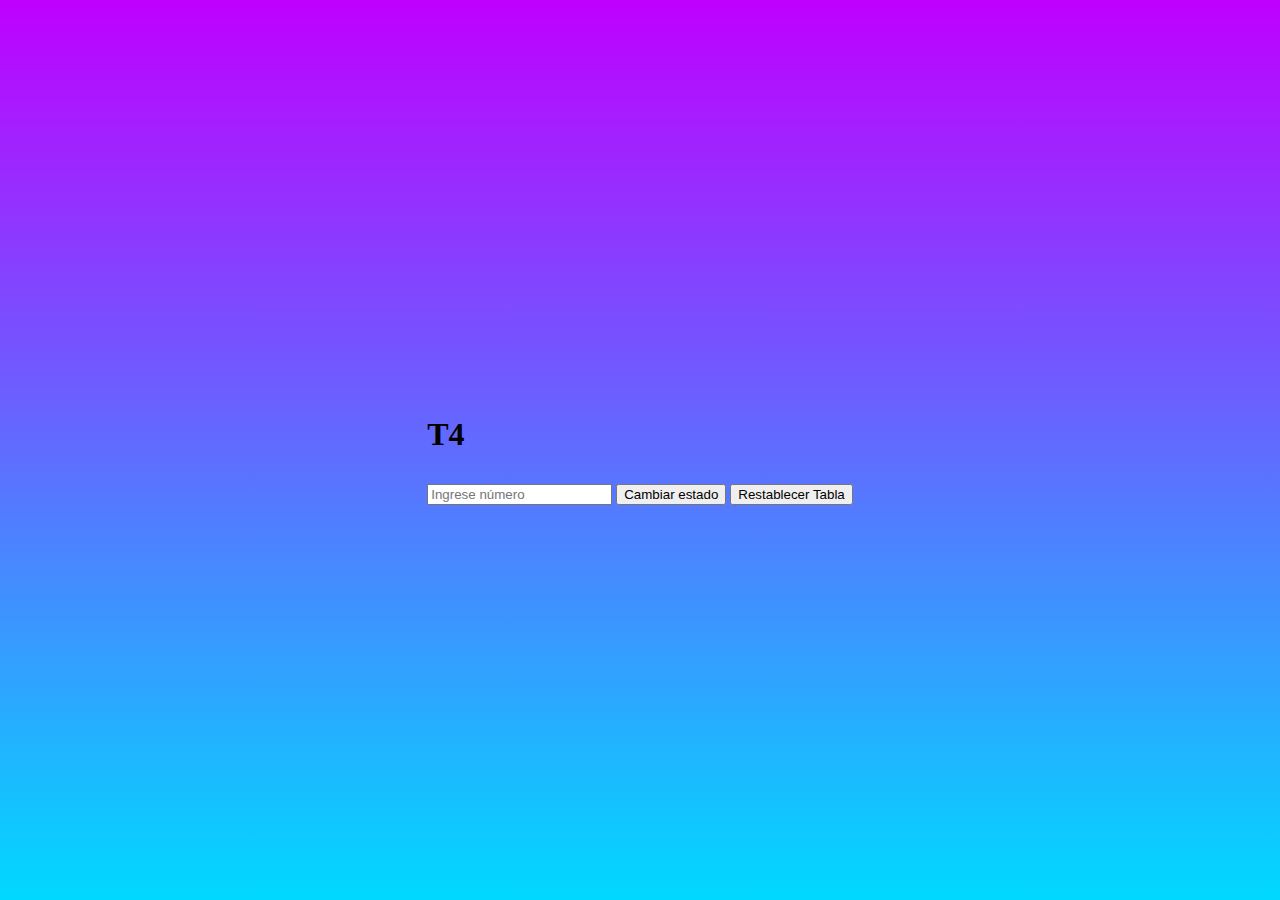
==== gpt.html @ 4f550b43 "Update gpt.html" ====
<!DOCTYPE html>
<html lang="es">
<head>
    <meta charset="UTF-8">
    <meta name="viewport" content="width=device-width, initial-scale=1.0">
    <title>TTESTA</title>
    <link href="https://cdn.jsdelivr.net/npm/bootstrap@5.3.1/dist/css/bootstrap.min.css" rel="stylesheet" integrity="sha384-4bw+/aepP/YC94hEpVNVgiZdgIC5+VKNBQNGCHeKRQN+PtmoHDEXuppvnDJzQIu9" crossorigin="anonymous">
    <script src="https://cdn.jsdelivr.net/npm/bootstrap@5.3.1/dist/js/bootstrap.bundle.min.js" integrity="sha384-HwwvtgBNo3bZJJLYd8oVXjrBZt8cqVSpeBNS5n7C8IVInixGAoxmnlMuBnhbgrkm" crossorigin="anonymous"></script>
    <script src="helpers.js"></script>
    <style>
        /* Estilos CSS personalizados */
        body {
            background: linear-gradient(to bottom, #bf00ff, #00d9ff);
            margin: 0;
            padding: 0;
            display: flex;
            flex-direction: unset;
            align-items: center;
            justify-content: center;
            height: 100vh;
            width: 100%;
        }

        .table {
            margin: auto;
            background-color: #bdbdb969;
            border-radius: 10px;
            box-shadow: 0px 0px 10px rgba(0, 0, 0, 0.5);
        }

        td {
            border: 1px solid #dddddd;
            padding: 10px;
            text-align: center;
            font-weight: bold;
            cursor: pointer;
        }

        /* Estilo para los números */
        td.number {
            background-color: #ffffff;
        }

        /* Estilo para el número en estado activo */
        td.active {
            background-color: #383837;
            color: #ffffff;
        }

        /* Estilo para el grupo de entrada de Bootstrap */
        .input-group {
            margin-top: 10px;
        }

        /* Estilo para el contenedor del grupo de entrada */
        .input-container {
            text-align: center;
            margin: 5% 0;
            box-shadow: 0px 0px 10px rgba(0, 0, 0, 0.5);
            border-radius: 10px;
            padding: 10px;
        }

        /* Estilo para la tabla en modo vertical */
        @media (max-width: 768px) { /* Cambiar a 768 para el tamaño "md" */
            .vertical-table th, .vertical-table td {
                display: block;
                width: 20%; /* Ajusta el ancho de las celdas para 5 columnas */
                float: left;
            }
        }
    </style>
</head>
<body>
    <div class="container">
        <div class="row justify-content-center">
            <div class="table-responsive">
                <table class="table align-bottom vertical-table">
                    <h1>T4</h1>
                    <tbody>
                        <!-- Generar filas y columnas -->
                        <script>
                            const bingoLetters = get_data_table(false, true);
                            bingoLetters.forEach((letter) => {
                                generate_custom_vertical_table(letter);
                            });
                        </script>
                    </tbody>
                </table>

                <div class="input-group">
                    <input type="text" id="cellInput" class="form-control" placeholder="Ingrese número" aria-label="Ingrese un número entre el 1 y el 75">
                    <button type="button" class="btn btn-success btn-state" onclick="changeCellState()">Cambiar estado</button>
                    <button type="button" class="btn btn-danger btn-reset-tb" onclick="resetAllCells()">Restablecer Tabla</button>
                </div>
            </div>
        </div>
    </div>

    <script>
        // ... tus scripts JavaScript existentes ...

        // Función para cambiar la disposición de la tabla al cargar y redimensionar la página
        function updateTableLayout() {
            const table = document.querySelector('.table');
            if (window.innerWidth < 768) { // Cambiar a 768 para el tamaño "md"
                table.classList.add('vertical-table');
            } else {
                table.classList.remove('vertical-table');
            }
        }

        // Llama a la función de actualización de diseño cuando la página se carga y se redimensiona
        window.addEventListener('load', updateTableLayout);
        window.addEventListener('resize', updateTableLayout);
    </script>
</body>
</html>
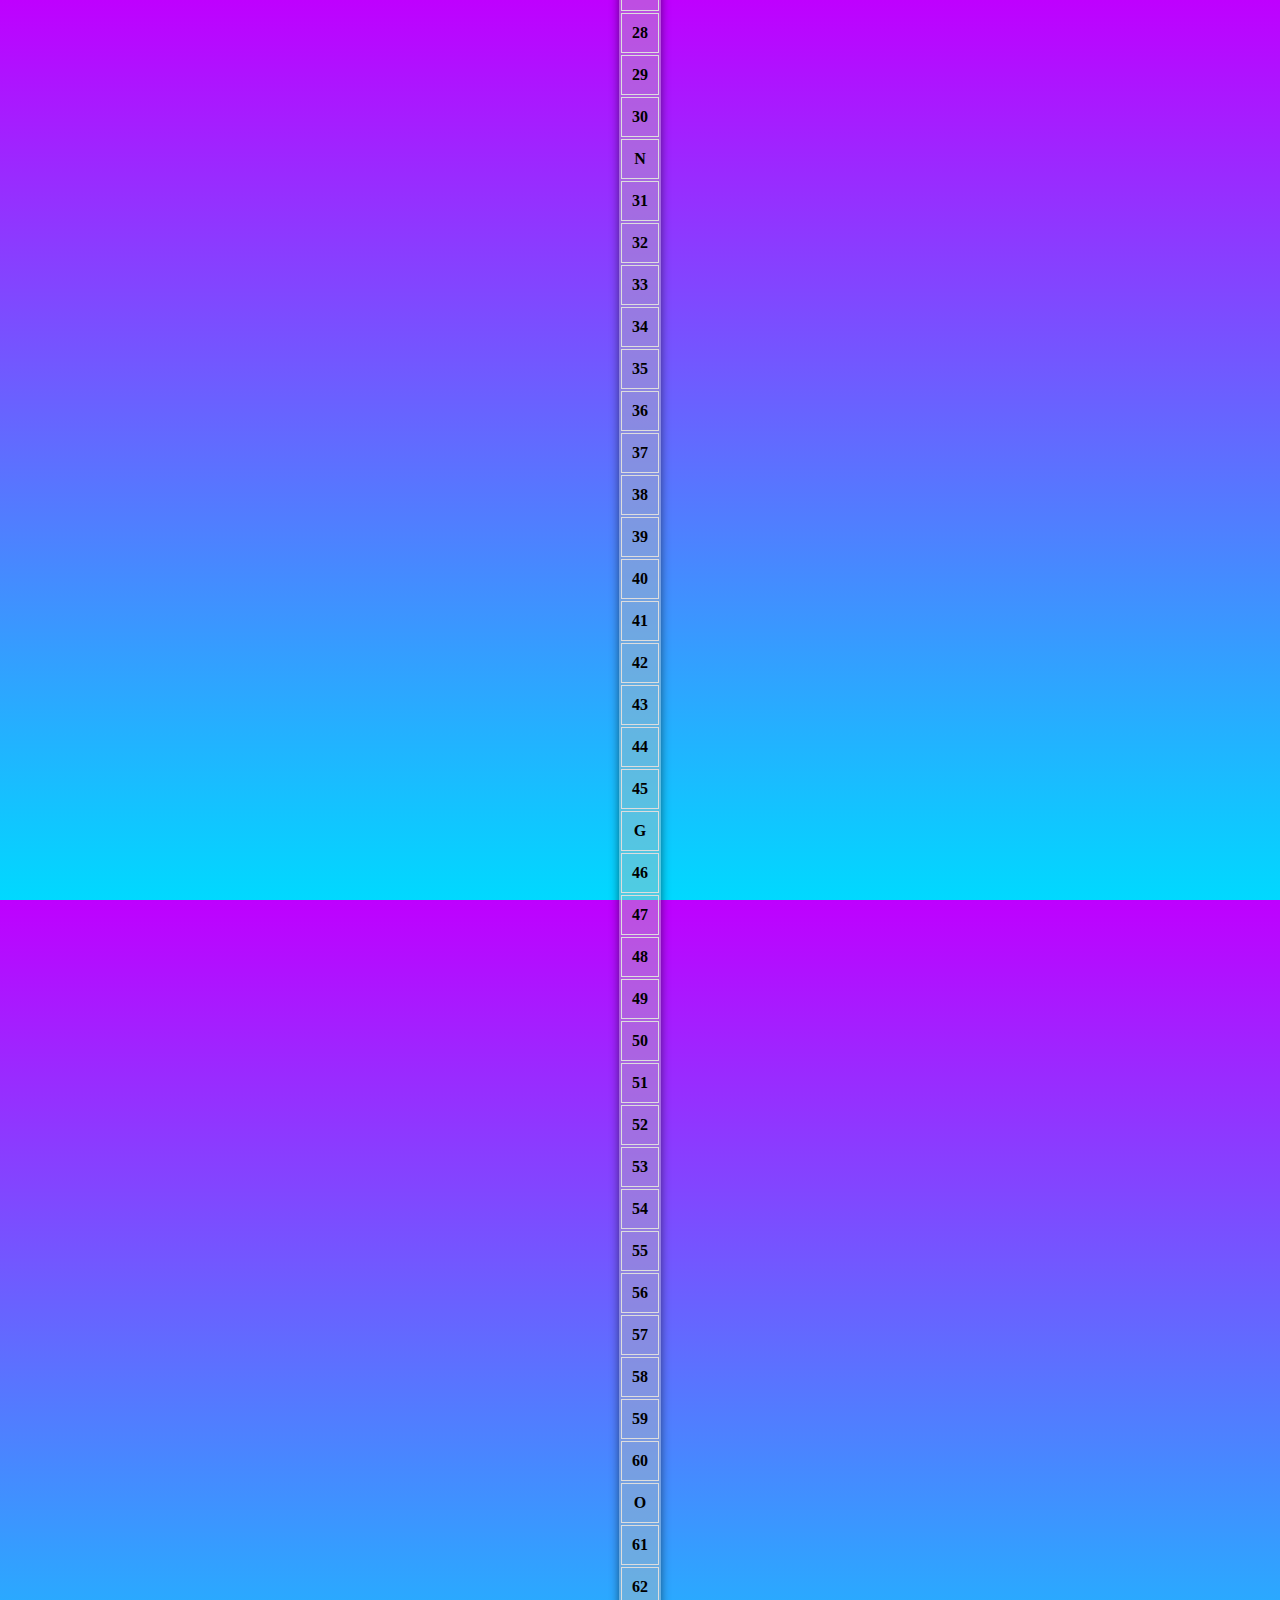
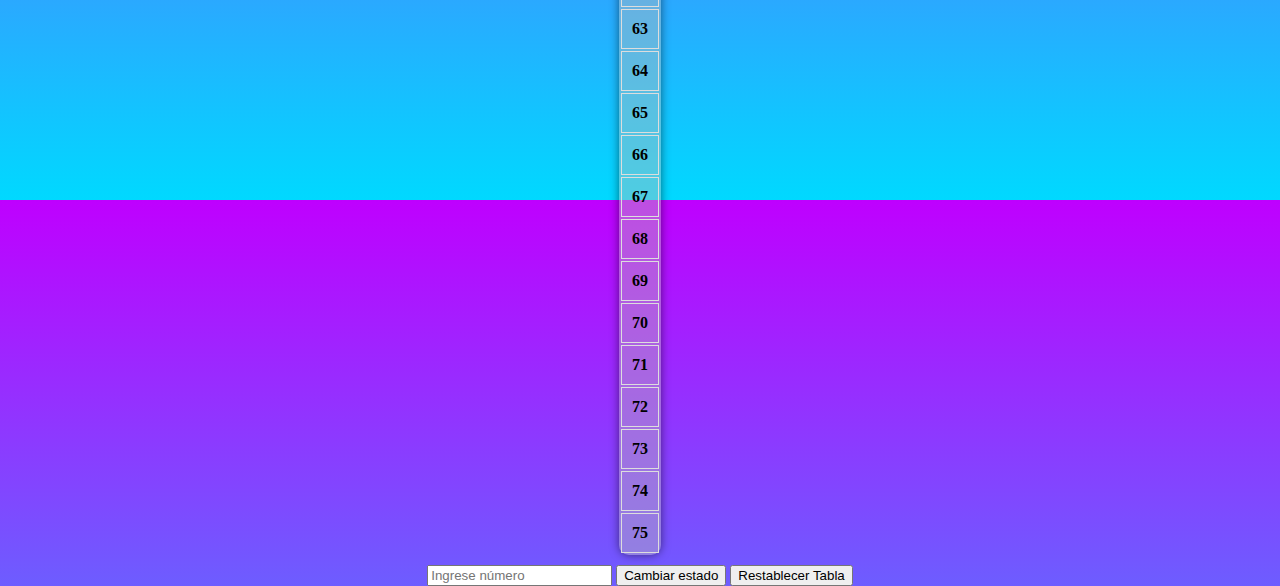
==== commit e9110a68: "a" ====
--- a/gpt.html
+++ b/gpt.html
@@ -82,7 +82,7 @@
                         <script>
                             const bingoLetters = get_data_table(false, true);
                             bingoLetters.forEach((letter) => {
-                                generate_custom_vertical_table(letter);
+                                generate_vertical_table(letter);
                             });
                         </script>
                     </tbody>
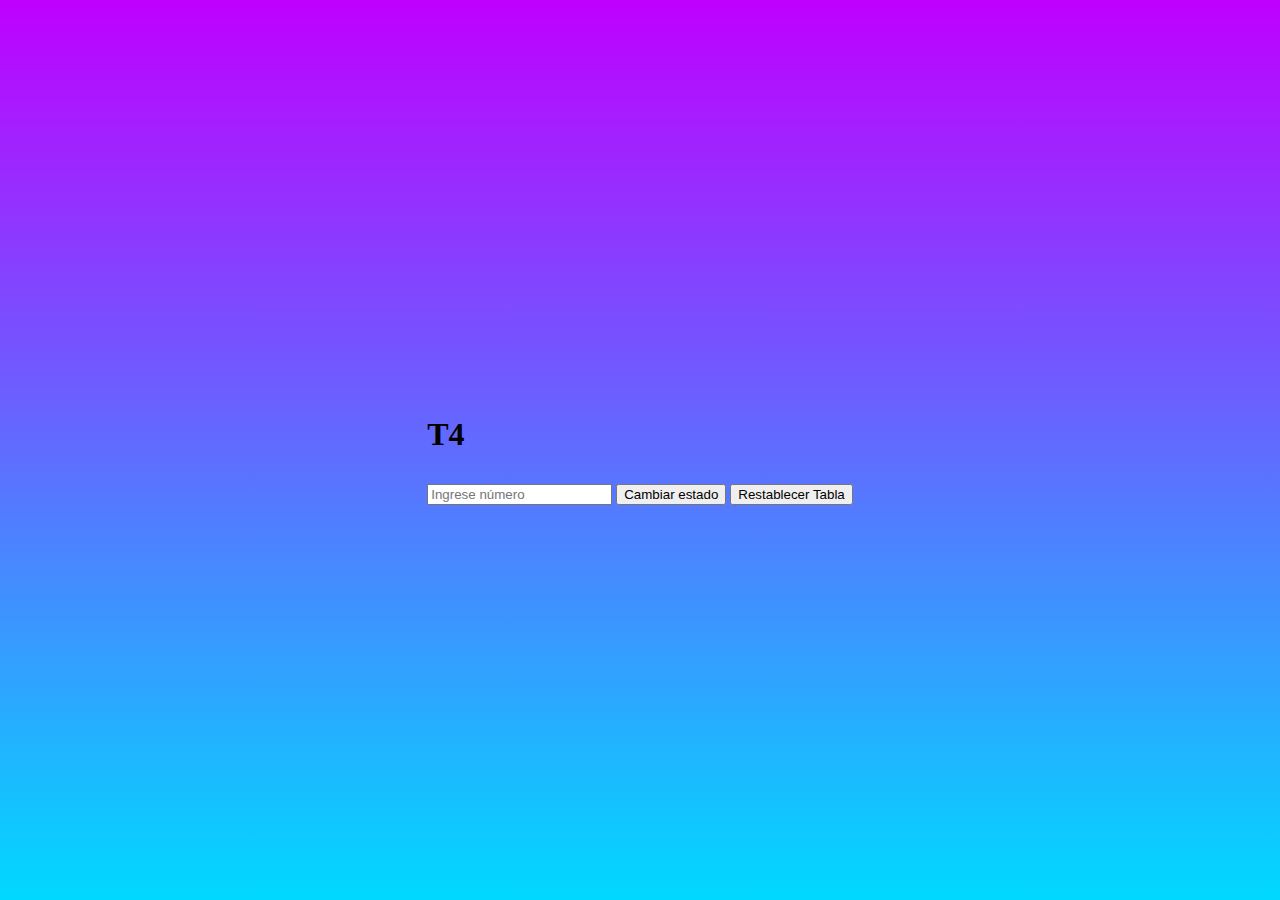
==== commit f1bfa17c: "si" ====
--- a/gpt.html
+++ b/gpt.html
@@ -80,10 +80,10 @@
                     <tbody>
                         <!-- Generar filas y columnas -->
                         <script>
-                            const bingoLetters = get_data_table(false, true);
-                            bingoLetters.forEach((letter) => {
-                                generate_vertical_table(letter);
-                            });
+                            // horizontal
+                            generate_table()
+                            // vertical
+
                         </script>
                     </tbody>
                 </table>
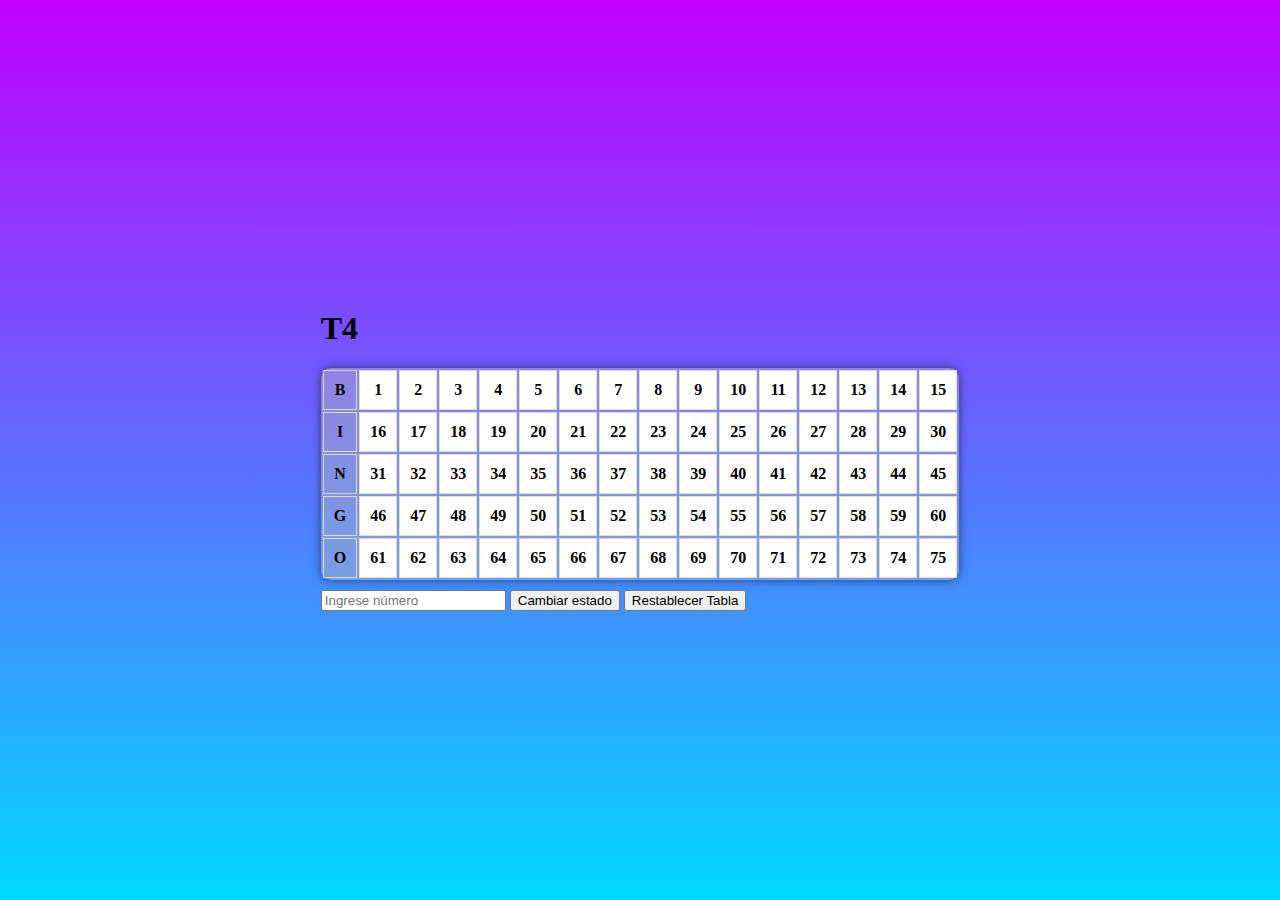
==== commit 542c16fb: "a" ====
--- a/gpt.html
+++ b/gpt.html
@@ -81,9 +81,8 @@
                         <!-- Generar filas y columnas -->
                         <script>
                             // horizontal
-                            generate_table()
-                            // vertical
-
+                            generate_table2();
+                            //
                         </script>
                     </tbody>
                 </table>
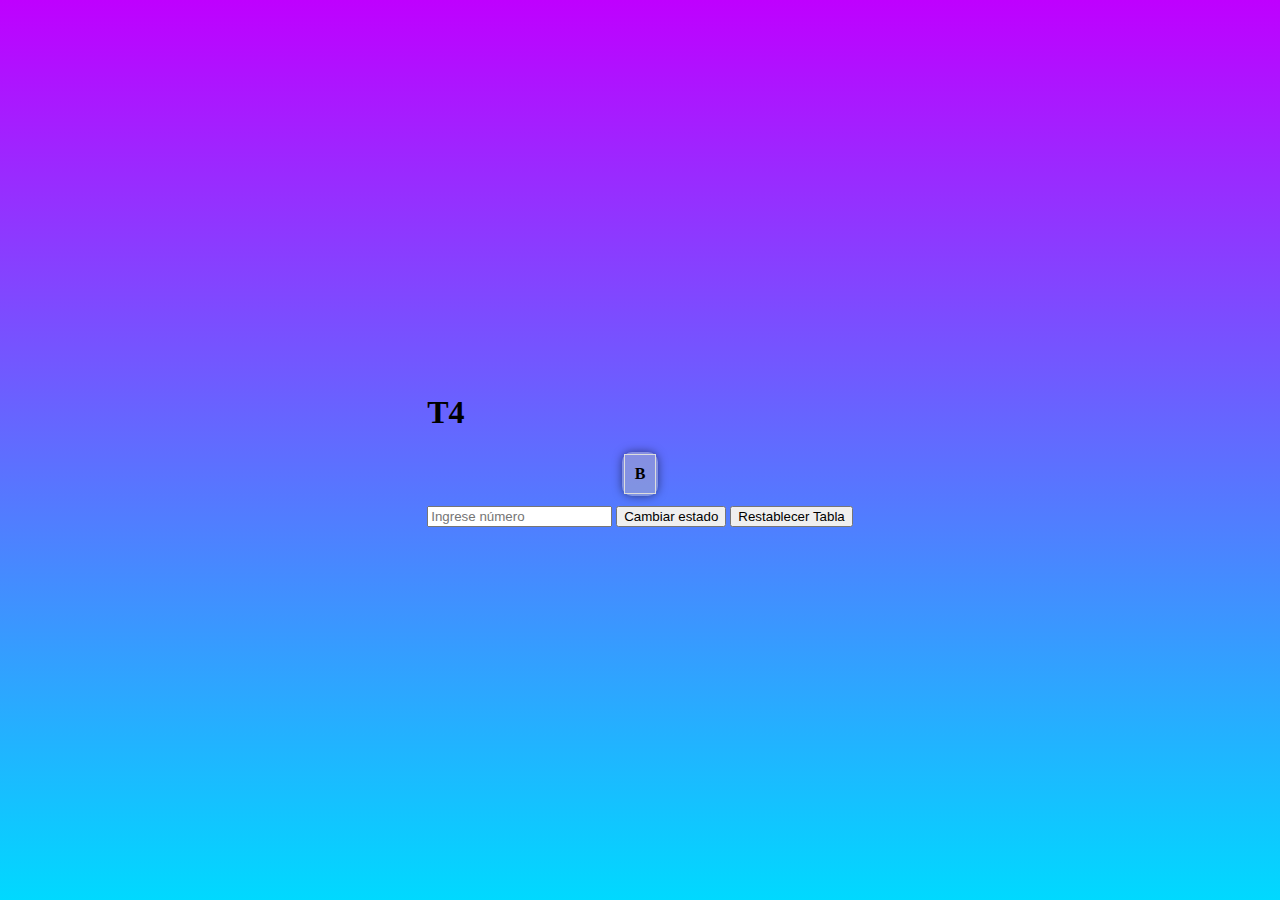
==== commit 92359d8b: "a" ====
--- a/gpt.html
+++ b/gpt.html
@@ -81,7 +81,7 @@
                         <!-- Generar filas y columnas -->
                         <script>
                             // horizontal
-                            generate_table2();
+                            generate_table();
                             //
                         </script>
                     </tbody>
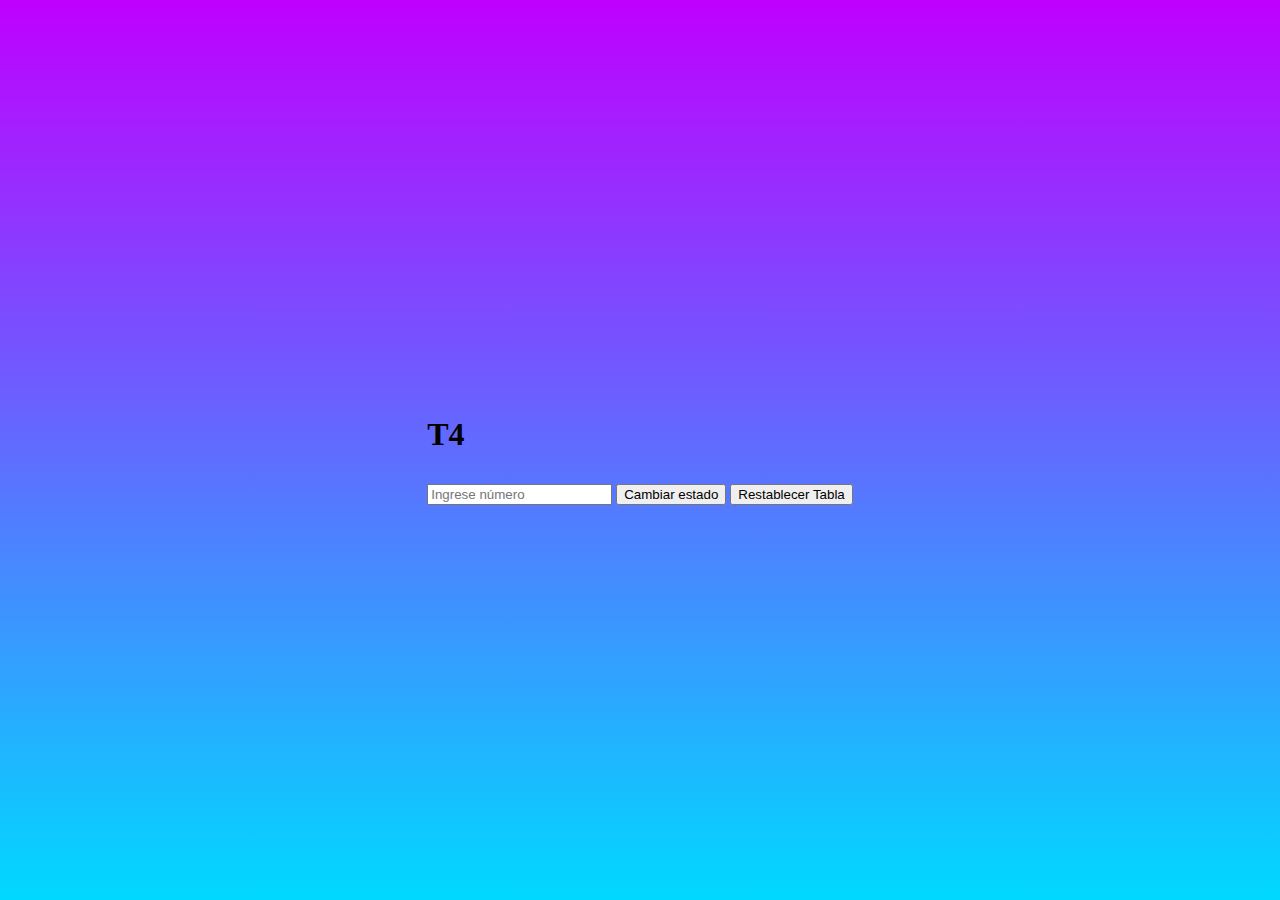
==== commit 6c98c913: "vertical table generate" ====
--- a/gpt.html
+++ b/gpt.html
@@ -81,8 +81,9 @@
                         <!-- Generar filas y columnas -->
                         <script>
                             // horizontal
-                            generate_table();
-                            //
+                            //generate_table();
+                            // vertical
+                            generate_vertical_table();
                         </script>
                     </tbody>
                 </table>
@@ -100,7 +101,7 @@
         // ... tus scripts JavaScript existentes ...
 
         // Función para cambiar la disposición de la tabla al cargar y redimensionar la página
-        function updateTableLayout() {
+        function updateTableLayout(){
             const table = document.querySelector('.table');
             if (window.innerWidth < 768) { // Cambiar a 768 para el tamaño "md"
                 table.classList.add('vertical-table');
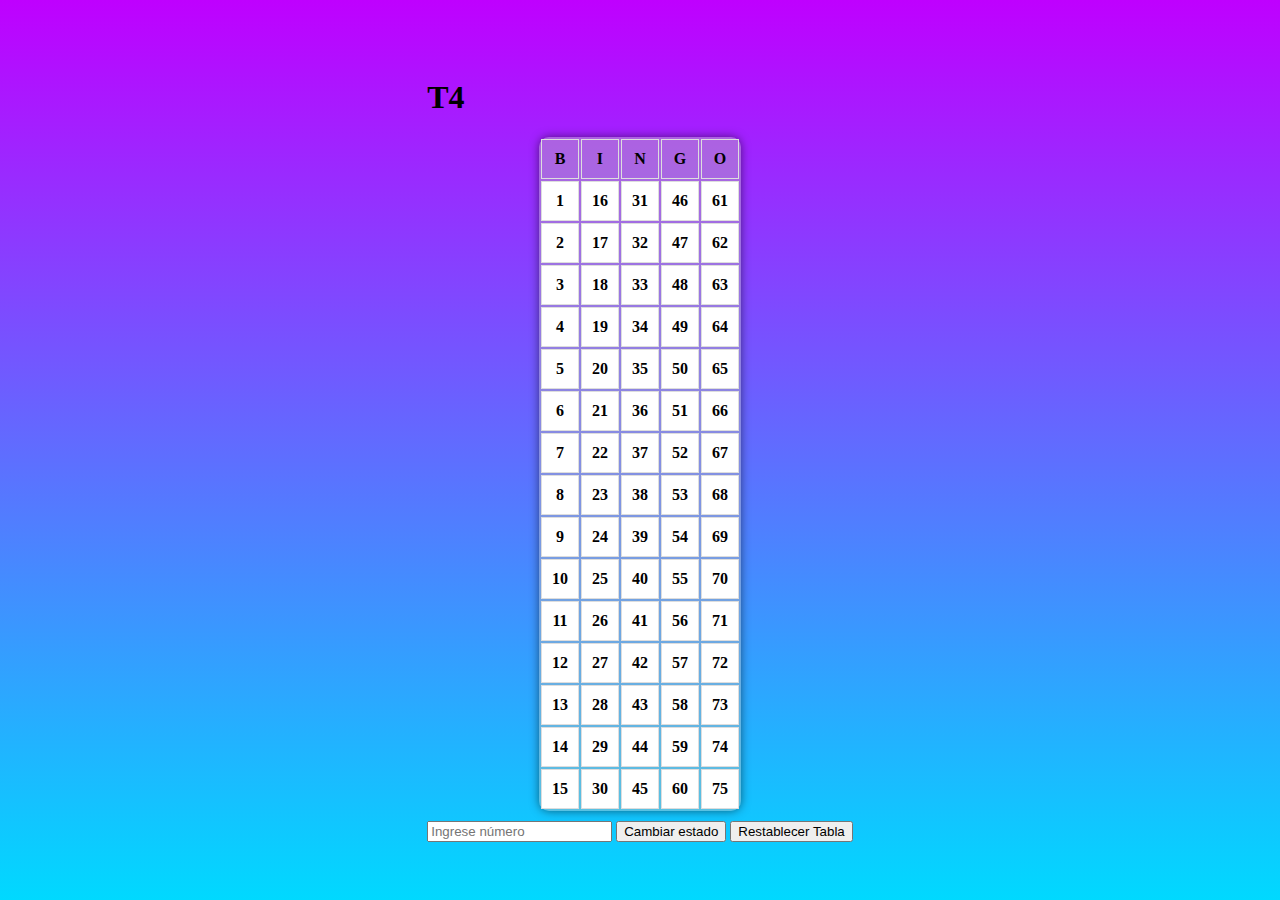
==== commit 041e29de: "change js files" ====
--- a/gpt.html
+++ b/gpt.html
@@ -7,6 +7,7 @@
     <link href="https://cdn.jsdelivr.net/npm/bootstrap@5.3.1/dist/css/bootstrap.min.css" rel="stylesheet" integrity="sha384-4bw+/aepP/YC94hEpVNVgiZdgIC5+VKNBQNGCHeKRQN+PtmoHDEXuppvnDJzQIu9" crossorigin="anonymous">
     <script src="https://cdn.jsdelivr.net/npm/bootstrap@5.3.1/dist/js/bootstrap.bundle.min.js" integrity="sha384-HwwvtgBNo3bZJJLYd8oVXjrBZt8cqVSpeBNS5n7C8IVInixGAoxmnlMuBnhbgrkm" crossorigin="anonymous"></script>
     <script src="helpers.js"></script>
+    <script src="scripts.js"></script>
     <style>
         /* Estilos CSS personalizados */
         body {
